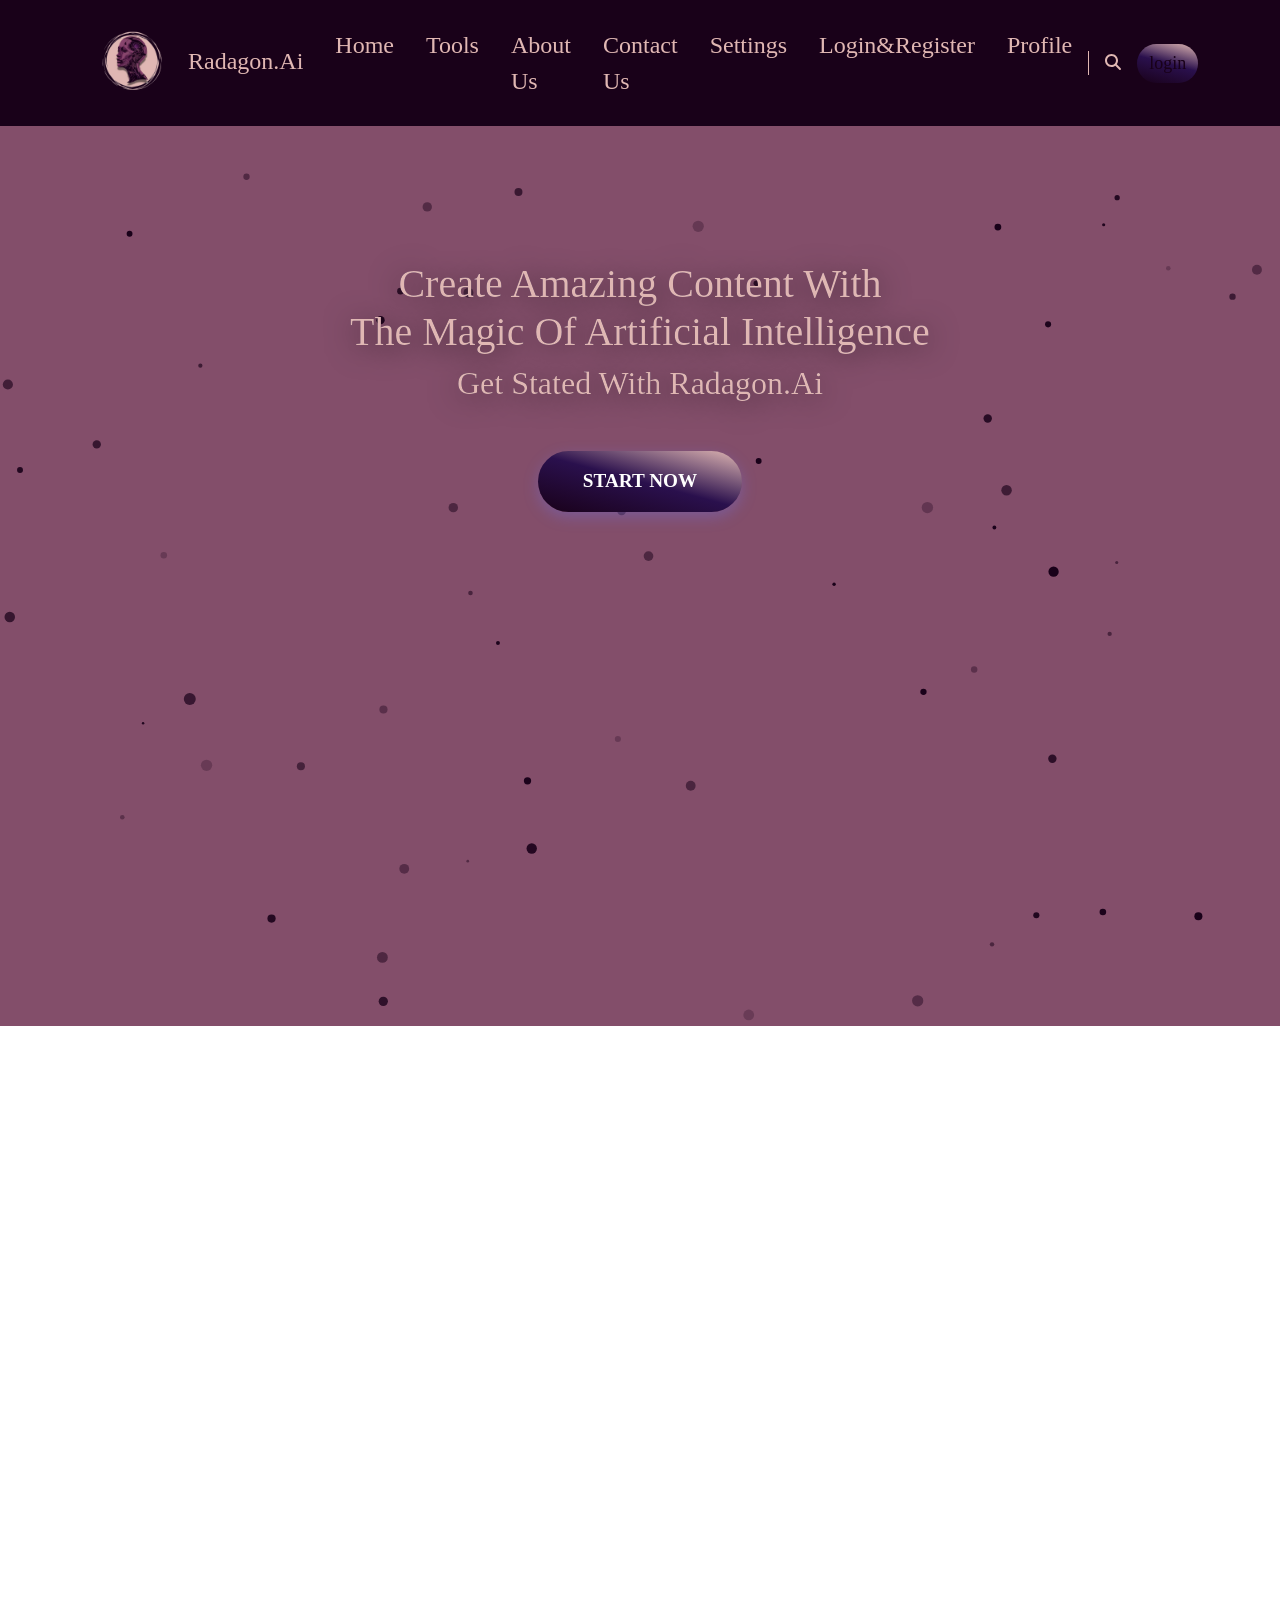
==== index.html @ 8ddf3fee "front end basic design" ====
<!DOCTYPE html>
<html lang="en">
  <head>
    <meta charset="UTF-8" />
    <meta name="viewport" content="width=device-width, initial-scale=1.0" />
    <title>Radagon.ai</title>
    <link rel="stylesheet" href="css/bootstrap.min.css" />
    <link rel="stylesheet" href="css/all.min.css" />
    <link rel="stylesheet" href="css/bondi.css" />
    <link rel="preconnect" href="https://fonts.googleapis.com" />
    <link rel="preconnect" href="https://fonts.gstatic.com" crossorigin />
    <link
      href="https://fonts.googleapis.com/css2?family=Roboto:ital@0;1&display=swap"
      rel="stylesheet"
    />
  </head>
  <body>
    <nav class="navbar navbar-expand-lg sticky-top">
      <div class="container">
        <a class="navbar-brand " href="#">
            <img src="imgs/logo.png" alt="logo" width="100" height="ms-auto" />
          Radagon.Ai</a
        >
        <button
          class="navbar-toggler"
          type="button"
          data-bs-toggle="collapse"
          data-bs-target="#main"
          aria-controls="main"
          aria-expanded="false"
          aria-label="Toggle navigation"
        >
        <i class="fa-solid fa-bars"></i>
        </button>
        <div class="collapse navbar-collapse" id="main">
          <ul class="navbar-nav ms-auto mb-2 mb-lg-0">
            <li class="nav-item">
              <a class="nav-link  p-lg-3" aria-current="page " href="#"
                >Home</a
              >
            </li>

            <li class="nav-item">
              <a class="nav-link  p-2 p-lg-3" href="#">Tools</a>
            </li>

            <li class="nav-item">
              <a class="nav-link  p-2 p-lg-3" href="#">About Us</a>
            </li>

            <li class="nav-item">
              <a class="nav-link   p-2 p-lg-3" href="#">Contact Us</a>
            </li>
            <li class="nav-item">
                <a class="nav-link  p-2 p-lg-3" href="#">Settings </a>
            </li>
            <li class="nav-item">
                <a class="nav-link  p-2 p-lg-3" href="#">Login&Register</a>
            </li>
            <li class="nav-item">
              <a class="nav-link  p-2 p-lg-3" href="#"> Profile</a>
            </li>
          </ul>
          <div class="serch ps-3 pn-4 d-none d-lg-block  ">
            <i class="fa-solid fa-magnifying-glass"></i>
           
          </div>
          <a class="btn btn-primary rounded-pill main-btn ms-3" href="#">login</a>
        </div>
      </div>
    </nav>
    <canvas class="particles"></canvas>

    <div class="landing">
      <div class="text-center">
<br>
<br>
          <h1>Create Amazing Content With <br>The Magic Of Artificial Intelligence </h1>
          <h2 >Get Stated With <span class="highlight">Radagon.Ai</span> </h2>
          <button class="cta-button btn">Start Now</button>



      </div>
  </div>

    
    <script src="js/bootstrap.bundle.min.js"></script>
    <script src="js/all.min.js"></script>
    <script src="js/script.js"></script>

  </body>
</html>
---- css/bondi.css ----
body{
    font-family: f;
    height: 10000px;
}
:root{
    --extra-dark:#190119;
    --light-color:#E0B7B3;
    --med-color:#834E6A;
    --blue-color:#2A104D;
}
.navbar{
    background-color: var(--extra-dark);
color: #E0B7B3;
}
.navbar-toggler
{
    background-color: #E0B7B3;
}
.navbar-toggler:hover
{
    background-color: #834E6A;
}
   .nav-item
   {
    font-size: x-large;
    font-family:f;
   }
   .navbar-brand
   {
    font-size: x-large;

    color: #E0B7B3;
    font-family:f;
   }
   .navbar-brand:hover
   {
    color: #834E6A;
   }
   
   .navbar .navbar-nav .nav-link.active,
.navbar .navbar-nav .nav-link:focus,
.navbar .navbar-nav .nav-link:hover {
  color:#834E6A;
}
.btn-primary:hover {
    color:#E0B7B3;
    background-color: green;
}
.btn-primary:focus
{
    background: linear-gradient(15deg, #190119, #2A104D, #E0B7B3);
}
.btn-primary {
    font-family:f ;
    font-size: large;
    color:#190119;
    background: linear-gradient(15deg, #190119, #2A104D, #E0B7B3);
    border: #190119;
}

.nav-link {/*home / tool about ...*/
    color: #E0B7B3;
}
.navbar .serch 
{
    border-left: 1px solid #E0B7B3;
}
.navbar .navbar-toggler {
    color: whitesmoke;
    font-size: 25px;
    border-color:#E0B7B3 ;
    border-radius: 15px;

}
.landing{
    
    border-radius: 10px;
    border: #2A104D;
    color: var(--light-color);
    text-align: center;
    position: relative;
    z-index: 1;
    font-size: 3.5rem;
        font-weight: 700;
        line-height: 1.2;
        margin-bottom: 1.5rem;
        text-shadow: 0 4px 30px rgba(0, 0, 0, 0.7); /* تحسين وضوح النص */
        background: linear-gradient(15deg, #190119, #2A104D, #E0B7B3);
        -webkit-background-clip: text;
}
.particles{
    position: fixed;
    z-index: 0;
    background-color: var(--med-color);

}

.cta-button {
    margin-top: 2.5rem;
    padding: 1rem 2.8rem;
    font-size: 1.2rem;
    font-weight: bold;
    text-transform: uppercase;
    background: linear-gradient(15deg, #190119, #2A104D, #E0B7B3);
    border: none;
    border-radius: 50px;
    color: white;
    transition: 0.3s ease-in-out;
    box-shadow: 0 5px 15px rgba(107, 124, 255, 0.3);
  }

  .cta-button:hover {
    transform: translateY(-4px);
    box-shadow: 0 15px 35px rgba(78, 10, 204, 0.5);
    background: linear-gradient(15deg, #190119, #E0B7B3, #2A104D);
}
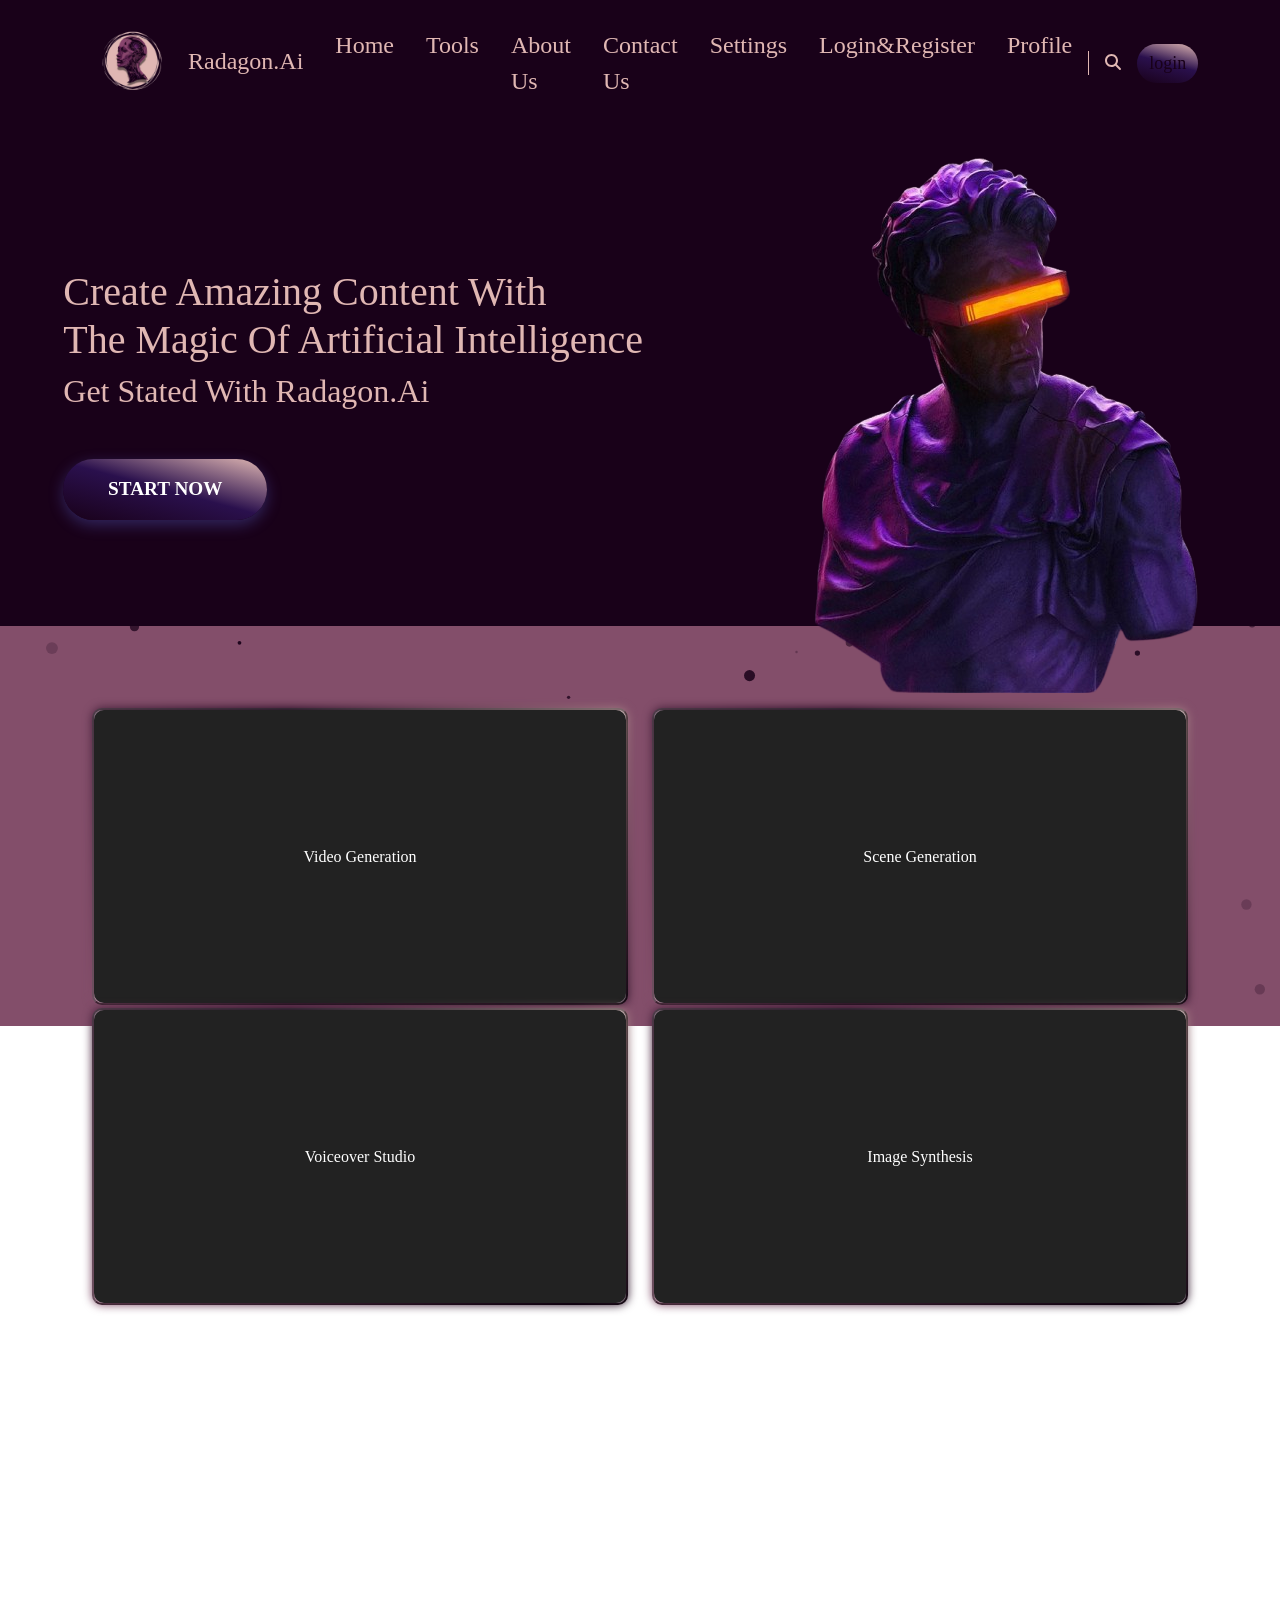
==== commit 83d038e6: "Design the services" ====
--- a/index.html
+++ b/index.html
@@ -17,8 +17,8 @@
   <body>
     <nav class="navbar navbar-expand-lg sticky-top">
       <div class="container">
-        <a class="navbar-brand " href="#">
-            <img src="imgs/logo.png" alt="logo" width="100" height="ms-auto" />
+        <a class="navbar-brand" href="#">
+          <img src="imgs/logo.png" alt="logo" width="100" height="ms-auto" />
           Radagon.Ai</a
         >
         <button
@@ -30,64 +30,103 @@
           aria-expanded="false"
           aria-label="Toggle navigation"
         >
-        <i class="fa-solid fa-bars"></i>
+          <i class="fa-solid fa-bars"></i>
         </button>
         <div class="collapse navbar-collapse" id="main">
           <ul class="navbar-nav ms-auto mb-2 mb-lg-0">
             <li class="nav-item">
-              <a class="nav-link  p-lg-3" aria-current="page " href="#"
-                >Home</a
-              >
+              <a class="nav-link p-lg-3" aria-current="page " href="#">Home</a>
             </li>
 
             <li class="nav-item">
-              <a class="nav-link  p-2 p-lg-3" href="#">Tools</a>
+              <a class="nav-link p-2 p-lg-3" href="#">Tools</a>
             </li>
 
             <li class="nav-item">
-              <a class="nav-link  p-2 p-lg-3" href="#">About Us</a>
+              <a class="nav-link p-2 p-lg-3" href="#">About Us</a>
             </li>
 
             <li class="nav-item">
-              <a class="nav-link   p-2 p-lg-3" href="#">Contact Us</a>
+              <a class="nav-link p-2 p-lg-3" href="#">Contact Us</a>
             </li>
             <li class="nav-item">
-                <a class="nav-link  p-2 p-lg-3" href="#">Settings </a>
+              <a class="nav-link p-2 p-lg-3" href="#">Settings </a>
             </li>
             <li class="nav-item">
-                <a class="nav-link  p-2 p-lg-3" href="#">Login&Register</a>
+              <a class="nav-link p-2 p-lg-3" href="#">Login&Register</a>
             </li>
             <li class="nav-item">
-              <a class="nav-link  p-2 p-lg-3" href="#"> Profile</a>
+              <a class="nav-link p-2 p-lg-3" href="#"> Profile</a>
             </li>
           </ul>
-          <div class="serch ps-3 pn-4 d-none d-lg-block  ">
+          <div class="serch ps-3 pn-4 d-none d-lg-block">
             <i class="fa-solid fa-magnifying-glass"></i>
-           
           </div>
-          <a class="btn btn-primary rounded-pill main-btn ms-3" href="#">login</a>
+          <a class="btn btn-primary rounded-pill main-btn ms-3" href="#"
+            >login</a
+          >
         </div>
       </div>
     </nav>
+
+    <!-- -->
     <canvas class="particles"></canvas>
+    <div class="landing d-flex justify-content-around">
+      <div class="justify-content-around mt-0 flex-row p-2">
+        <br /><br />
+        <h1>
+          Create Amazing Content With <br />The Magic Of Artificial Intelligence
+        </h1>
+        <h2>Get Stated With <span class="highlight">Radagon.Ai</span></h2>
+        <button class="cta-button btn">Start Now</button>
+      </div>
+      <div class="flex-row-reverse mb-3 p-2">
+        <img src="imgs/img1-removebg-preview.png" />
+      </div>
+    </div>
+    <br />
+    <br />
+    <br />
 
-    <div class="landing">
-      <div class="text-center">
-<br>
-<br>
-          <h1>Create Amazing Content With <br>The Magic Of Artificial Intelligence </h1>
-          <h2 >Get Stated With <span class="highlight">Radagon.Ai</span> </h2>
-          <button class="cta-button btn">Start Now</button>
-
-
-
+    <div class="clm container text-center">
+      <div class="row row-cols-2">
+        <div class="col">
+          <button
+            class="button-85"
+           
+          >
+            Video Generation
+          </button>
+        </div>
+        <div class="col">
+          <button
+            class="button-85"
+            
+          >
+            Scene Generation
+          </button>
+        </div>
+        <div class="col">
+          <button
+            class="button-85"
+           
+          >
+            Voiceover Studio
+          </button>
+        </div>
+        <div class="col">
+          <button
+            class="button-85"
+            
+          >
+            Image Synthesis
+          </button>
+        </div>
       </div>
-  </div>
-
-    
+    </div>
+<br><br>
     <script src="js/bootstrap.bundle.min.js"></script>
     <script src="js/all.min.js"></script>
     <script src="js/script.js"></script>
-
   </body>
 </html>
--- a/css/bondi.css
+++ b/css/bondi.css
@@ -1,6 +1,7 @@
 body{
     font-family: f;
     height: 10000px;
+    position: relative;
 }
 :root{
     --extra-dark:#190119;
@@ -40,7 +41,12 @@
    .navbar .navbar-nav .nav-link.active,
 .navbar .navbar-nav .nav-link:focus,
 .navbar .navbar-nav .nav-link:hover {
-  color:#834E6A;
+  color:var(--extra-dark);
+  transform: translateY(-4px);
+    box-shadow: 0 15px 35px rgba(78, 10, 204, 0.5);
+    background: linear-gradient(15deg, #190119, #E0B7B3, #2A104D);
+    border-radius: 40px;
+  
 }
 .btn-primary:hover {
     color:#E0B7B3;
@@ -53,9 +59,15 @@
 .btn-primary {
     font-family:f ;
     font-size: large;
-    color:#190119;
+  color:var(--extra-dark);
     background: linear-gradient(15deg, #190119, #2A104D, #E0B7B3);
     border: #190119;
+}
+.btn-primary:hover {
+    color:var(--extra-dark);
+    transform: translateY(-4px);
+    box-shadow: 0 15px 35px rgba(78, 10, 204, 0.5);
+    background: linear-gradient(15deg, #190119, #E0B7B3, #2A104D);
 }
 
 .nav-link {/*home / tool about ...*/
@@ -73,20 +85,18 @@
 
 }
 .landing{
-    
-    border-radius: 10px;
-    border: #2A104D;
+    position: relative;
+    z-index: 5;
     color: var(--light-color);
-    text-align: center;
-    position: relative;
-    z-index: 1;
     font-size: 3.5rem;
         font-weight: 700;
         line-height: 1.2;
-        margin-bottom: 1.5rem;
-        text-shadow: 0 4px 30px rgba(0, 0, 0, 0.7); /* تحسين وضوح النص */
+        background-color: #190119;
+       
+        height: 500px;
+      /*  text-shadow: 0 4px 30px rgba(0, 0, 0, 0.7); /* تحسين وضوح النص 
         background: linear-gradient(15deg, #190119, #2A104D, #E0B7B3);
-        -webkit-background-clip: text;
+        -webkit-background-clip: text; */
 }
 .particles{
     position: fixed;
@@ -115,12 +125,92 @@
     background: linear-gradient(15deg, #190119, #E0B7B3, #2A104D);
 }
 
-  
-  
+
+.clm{
+    position: relative;
+    z-index: 5;
+   width:2000px;
+   
+}
+.col
+{
+    border-radius: 50px;
+    height: 300px;
+    width: 50%;
     
+   
+
+}
+.row {
+    padding: 10px;
+
+}
+
+.button-85 {
+    padding: 0.6em 2em;
     
-    
-  
-
-  
-  +    border-radius: 50px;
+    outline: none;
+    color: rgb(255, 255, 255);
+    cursor: pointer;
+    position: relative;
+    z-index: 0;
+    border-radius: 10px;
+    user-select: none;
+    -webkit-user-select: none;
+    touch-action: manipulation;
+    width: 100%;
+              box-sizing: border-box;
+              height: 99%;
+              margin: 0;
+              padding: 1;
+  }
+  
+  .button-85:before {
+    content: "";
+    background: linear-gradient(
+      45deg,
+      #834E6A,
+      #190119,
+      #E0B7B3,
+      #2A104D,
+      #c30adb,
+      #ff0000
+    );
+    position: absolute;
+    top: -2px;
+    left: -2px;
+    background-size: 400%;
+    z-index: -1;
+    filter: blur(5px);
+    -webkit-filter: blur(5px);
+    width: calc(100% + 4px);
+    height: calc(100% + 4px);
+    animation: glowing-button-85 20s linear infinite;
+    transition: opacity 0.3s ease-in-out;
+    border-radius: 10px;
+  }
+  
+  @keyframes glowing-button-85 {
+    0% {
+      background-position: 0 0;
+    }
+    50% {
+      background-position: 400% 0;
+    }
+    100% {
+      background-position: 0 0;
+    }
+  }
+  
+  .button-85:after {
+    z-index: -1;
+    content: "";
+    position: absolute;
+    width: 100%;
+    height: 100%;
+    background: #222;
+    left: 0;
+    top: 0;
+    border-radius: 10px;
+  }
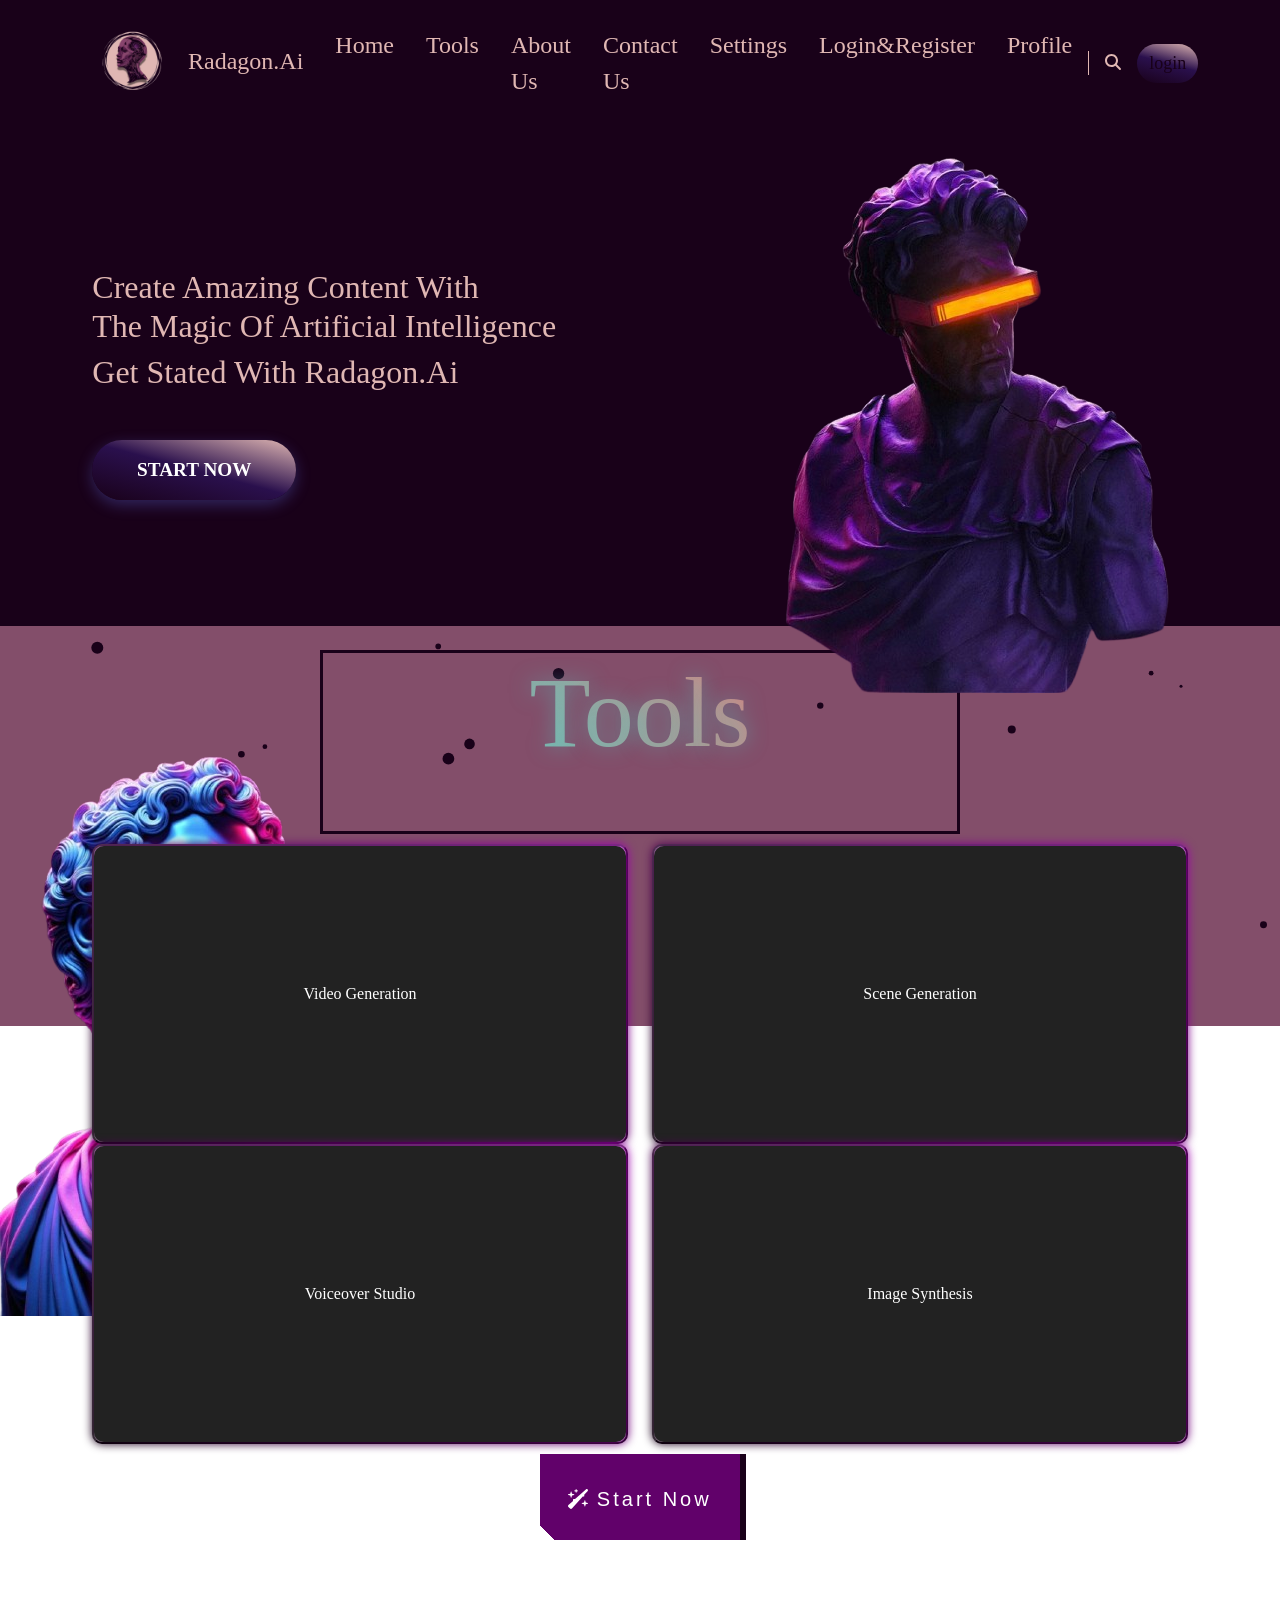
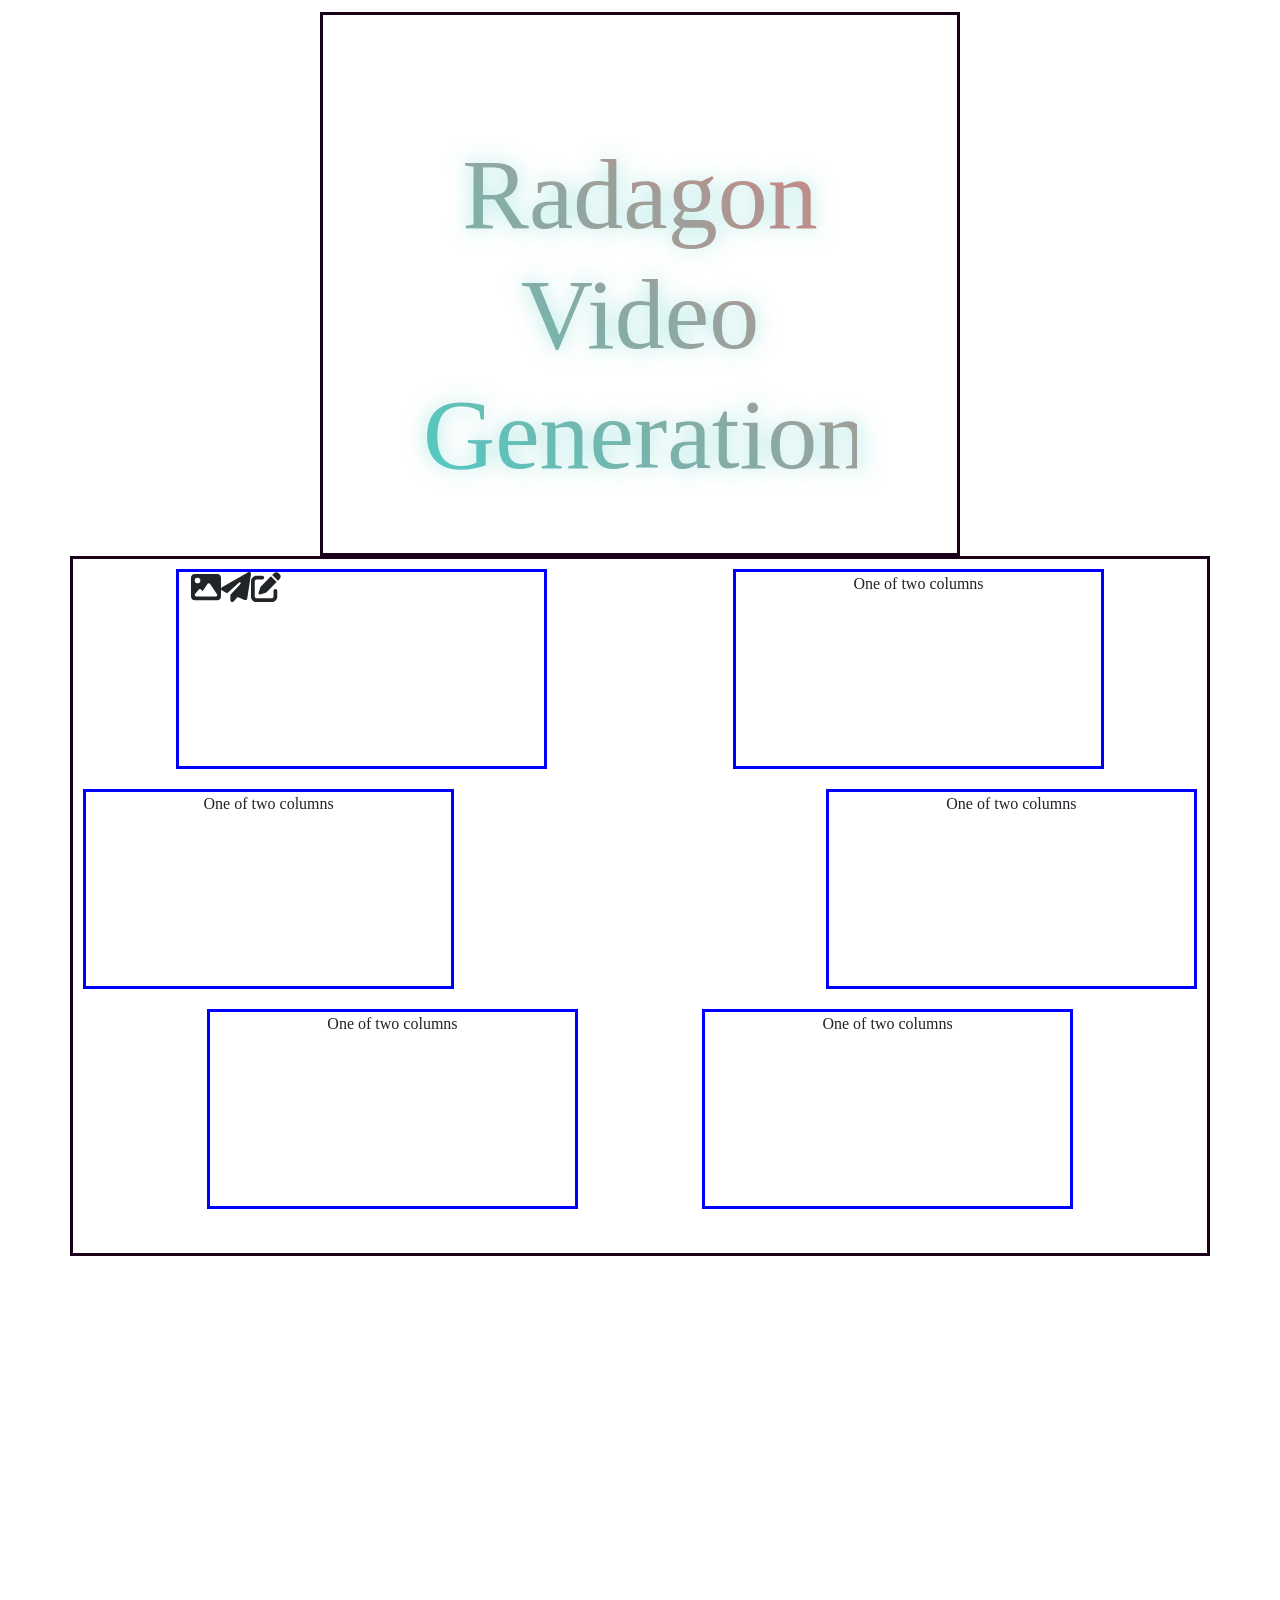
==== commit e49db3de: "start with the tools page" ====
--- a/index.html
+++ b/index.html
@@ -9,6 +9,7 @@
     <link rel="stylesheet" href="css/bondi.css" />
     <link rel="preconnect" href="https://fonts.googleapis.com" />
     <link rel="preconnect" href="https://fonts.gstatic.com" crossorigin />
+    <link rel="website icon" type="png" href="imgs/l">
     <link
       href="https://fonts.googleapis.com/css2?family=Roboto:ital@0;1&display=swap"
       rel="stylesheet"
@@ -39,7 +40,7 @@
             </li>
 
             <li class="nav-item">
-              <a class="nav-link p-2 p-lg-3" href="#">Tools</a>
+              <a class="nav-link p-2 p-lg-3" href="tools.html">Tools</a>
             </li>
 
             <li class="nav-item">
@@ -68,15 +69,18 @@
         </div>
       </div>
     </nav>
+    <!--   
 
-    <!-- -->
-    <canvas class="particles"></canvas>
+
+ -->
+ <canvas class="particles"></canvas>
+
     <div class="landing d-flex justify-content-around">
       <div class="justify-content-around mt-0 flex-row p-2">
         <br /><br />
-        <h1>
+        <h2>
           Create Amazing Content With <br />The Magic Of Artificial Intelligence
-        </h1>
+        </h2>
         <h2>Get Stated With <span class="highlight">Radagon.Ai</span></h2>
         <button class="cta-button btn">Start Now</button>
       </div>
@@ -84,11 +88,19 @@
         <img src="imgs/img1-removebg-preview.png" />
       </div>
     </div>
-    <br />
-    <br />
-    <br />
+    <br>
+    <div class="stats">  <img src="imgs/head.png" alt=""></div>
 
+    <div class=" text-left tools">
+      <h1 class="h1">
+        Tools
+      </h1>
+    </div>
+    </div>
     <div class="clm container text-center">
+     <div class="head2"> <img src="imgs/head2.PNG" alt="">   
+     </div> 
+
       <div class="row row-cols-2">
         <div class="col">
           <button
@@ -123,8 +135,49 @@
           </button>
         </div>
       </div>
+      <button class="button-49" role="button"> <i class="fa-solid fa-wand-sparkles"></i> Start Now</button>
     </div>
-<br><br>
+    <br><br><br>
+
+
+
+
+    <div class=" text-c tools">
+      <h1 class="h1 ">
+       <br> Radagon Video Generation
+      </h1>
+    </div>
+    </div>
+ <div class="container text-center sec">
+      <div class="row justify-content-around ">
+        <div class="col-4"style=" text-align: left;">
+
+          <i class="fa-solid fa-image " style="height: 30px;"></i><i class="fa-solid fa-paper-plane"style="height: 30px;"></i><i class="fa-solid fa-pen-to-square" style="height: 30px;"></i>
+        <p></p>
+        </div>
+        <div class="col-4">
+          One of two columns
+        </div>
+      </div>
+      <div class="row justify-content-between">
+        <div class="col-4">
+          One of two columns
+        </div>
+        <div class="col-4">
+          One of two columns
+        </div>
+      </div>
+      <div class="row justify-content-evenly">
+        <div class="col-4">
+          One of two columns
+        </div>
+        <div class="col-4">
+          One of two columns
+        </div>
+      </div>
+    </div>
+    
+
     <script src="js/bootstrap.bundle.min.js"></script>
     <script src="js/all.min.js"></script>
     <script src="js/script.js"></script>
--- a/css/bondi.css
+++ b/css/bondi.css
@@ -1,7 +1,8 @@
 body{
     font-family: f;
+    position: relative;
     height: 10000px;
-    position: relative;
+    width: 100%;
 }
 :root{
     --extra-dark:#190119;
@@ -100,8 +101,9 @@
 }
 .particles{
     position: fixed;
-    z-index: 0;
+    z-index: n1;
     background-color: var(--med-color);
+    width: 100%;
 
 }
 
@@ -131,6 +133,7 @@
     z-index: 5;
    width:2000px;
    
+   
 }
 .col
 {
@@ -161,7 +164,8 @@
     touch-action: manipulation;
     width: 100%;
               box-sizing: border-box;
-              height: 99%;
+              height: 100%;
+              width: 100%;
               margin: 0;
               padding: 1;
   }
@@ -170,12 +174,7 @@
     content: "";
     background: linear-gradient(
       45deg,
-      #834E6A,
-      #190119,
-      #E0B7B3,
-      #2A104D,
-      #c30adb,
-      #ff0000
+      #190119, #210122, #29012B, #310134, #39013D, #410146, #49014F, #510158, #590161, #61016A, #690173, #71017C, #790185, #81018E, #890197, #9101A0, #9901A9, #A101B2, #A901BB, #B101C4, #B901CD, #C109D3, #C50ED7, #C813DB, #CB18DE, #CF1DE1, #D222E4, #D526E7, #D92BEA, #DC30ED, #DF35F0, #E23AF3, #E63FF6, #E944F9, #EC49FB, #EF4EFE, #F253FF, #F558FF, #F85DFF, #FB62FF, #FD67FF, #FF6CFF, #FF71F9, #FF76F3, #FF7BED, #FF80E7, #FF85E1, #FF8ADC, #FF8FD6, #FF94D0
     );
     position: absolute;
     top: -2px;
@@ -213,4 +212,206 @@
     left: 0;
     top: 0;
     border-radius: 10px;
-  }+  }
+  .button-85:hover {
+    color:var(--extra-dark);
+    transform: translateY(-4px);
+    box-shadow: 0 15px 35px rgba(78, 10, 204, 0.5);
+    background: linear-gradient(15deg, #190119, #E0B7B3, #2A104D);
+}
+.tools
+{
+    
+margin: auto;
+width: 50%;
+padding: 100px;
+ padding-top: 0px;
+ font-family: f;
+ position: relative;
+ z-index: 3;
+ border-style: solid ;
+ border-color: #190119;
+ padding-bottom: 50px;
+ box-sizing: border-box;
+ text-align: center;
+ background-image: url("hands.png");
+ background-repeat: no-repeat;
+ background-position: center;
+
+}
+.main-h{ 
+    
+    /*border-style: solid ;
+    border-color: #190119;
+*/    text-align: center;
+       text-align:center;
+       font-size: 100px;
+    }
+       /*
+    .cir{
+    position: absolute;
+    z-index: 1;
+    border-style: solid ;
+    border-color: #190119;
+    }*/
+      
+    .stats{
+    margin: auto;
+width: 500px;
+height: 500px;
+    position: absolute;
+    z-index: 2;
+    
+
+}
+
+
+.head2
+{
+    position: absolute;
+    z-index: 1;
+    margin-left: 1200px;
+}
+.button-49,
+.button-49:after {
+  width: 150px;
+  height: 76px;
+  line-height: 78px;
+  font-size: 20px;
+  font-family: 'Bebas Neue', sans-serif;
+  background: linear-gradient(45deg, transparent 5%, #61016A 5%);
+  border: 0;
+  color: #fff;
+  letter-spacing: 3px;
+  box-shadow: 6px 0px 0px #190119;
+  outline: transparent;
+  position: relative;
+  user-select: none;
+  -webkit-user-select: none;
+  touch-action: manipulation;
+}
+
+.button-49:after {
+  --slice-0: inset(50% 50% 50% 50%);
+  --slice-1: inset(80% -6px 0 0);
+  --slice-2: inset(50% -6px 30% 0);
+  --slice-3: inset(10% -6px 85% 0);
+  --slice-4: inset(40% -6px 43% 0);
+  --slice-5: inset(80% -6px 5% 0);
+  
+  content: 'ALTERNATE TEXT';
+  display: block;
+  position: absolute;
+  top: 0;
+  left: 0;
+  right: 0;
+  bottom: 0;
+  background: linear-gradient(45deg, transparent 3%, --extra-dark 3%, --extra-dark 5%,--blue-color 5%);
+  text-shadow: -3px -3px 0px #F8F005, 3px 3px 0px --extra-dark;
+  clip-path: var(--slice-0);
+}
+
+.button-49:hover:after {
+  animation: 1s glitch;
+  animation-timing-function: steps(2, end);
+}
+
+@keyframes glitch {
+  0% {
+    clip-path: var(--slice-1);
+    transform: translate(-20px, -10px);
+  }
+  10% {
+    clip-path: var(--slice-3);
+    transform: translate(10px, 10px);
+  }
+  20% {
+    clip-path: var(--slice-1);
+    transform: translate(-10px, 10px);
+  }
+  30% {
+    clip-path: var(--slice-3);
+    transform: translate(0px, 5px);
+  }
+  40% {
+    clip-path: var(--slice-2);
+    transform: translate(-5px, 0px);
+  }
+  50% {
+    clip-path: var(--slice-3);
+    transform: translate(5px, 0px);
+  }
+  60% {
+    clip-path: var(--slice-4);
+    transform: translate(5px, 10px);
+  }
+  70% {
+    clip-path: var(--slice-2);
+    transform: translate(-10px, 10px);
+  }
+  80% {
+    clip-path: var(--slice-5);
+    transform: translate(20px, -10px);
+  }
+  90% {
+    clip-path: var(--slice-1);
+    transform: translate(-10px, 0px);
+  }
+  100% {
+    clip-path: var(--slice-1);
+    transform: translate(0);
+  }
+}
+
+@media (min-width: 768px) {
+  .button-49,
+  .button-49:after {
+    width: 200px;
+    height: 86px;
+    line-height: 88px;
+  }
+}
+.sec{
+    border-style: solid ;
+    border-color: #190119;
+    height: 700px;
+    position: relative;
+    z-index: 2;
+    
+
+}
+.col-4{
+    border-style: solid ;
+    border-color: blue;
+height: 200px;
+}
+.h1{
+  color: transparent;
+  background: linear-gradient(45deg, #4ecdc4, #ff6b6b);
+  -webkit-background-clip: text;
+  background-clip: text;
+  text-shadow: 0 0 20px rgba(78, 205, 196, 0.5);
+  animation: titleGlow 2sease-in-out infinite alternate;
+  text-align: center;
+  text-align:center;
+  font-size: 100px;
+  font-weight: 300;
+  line-height: 1.2;
+
+}
+.tst{
+  border-style: solid ;
+  border-color: #190119;
+  position: relative;
+  margin: auto;
+  margin-top: 100px;
+  width: 100%;
+ padding: 100px;
+ padding-top: 0px;
+  font-family: f;
+  position: relative;
+  z-index: 3;
+  box-sizing: border-box;
+  text-align: center;
+height: 1000px;
+}
